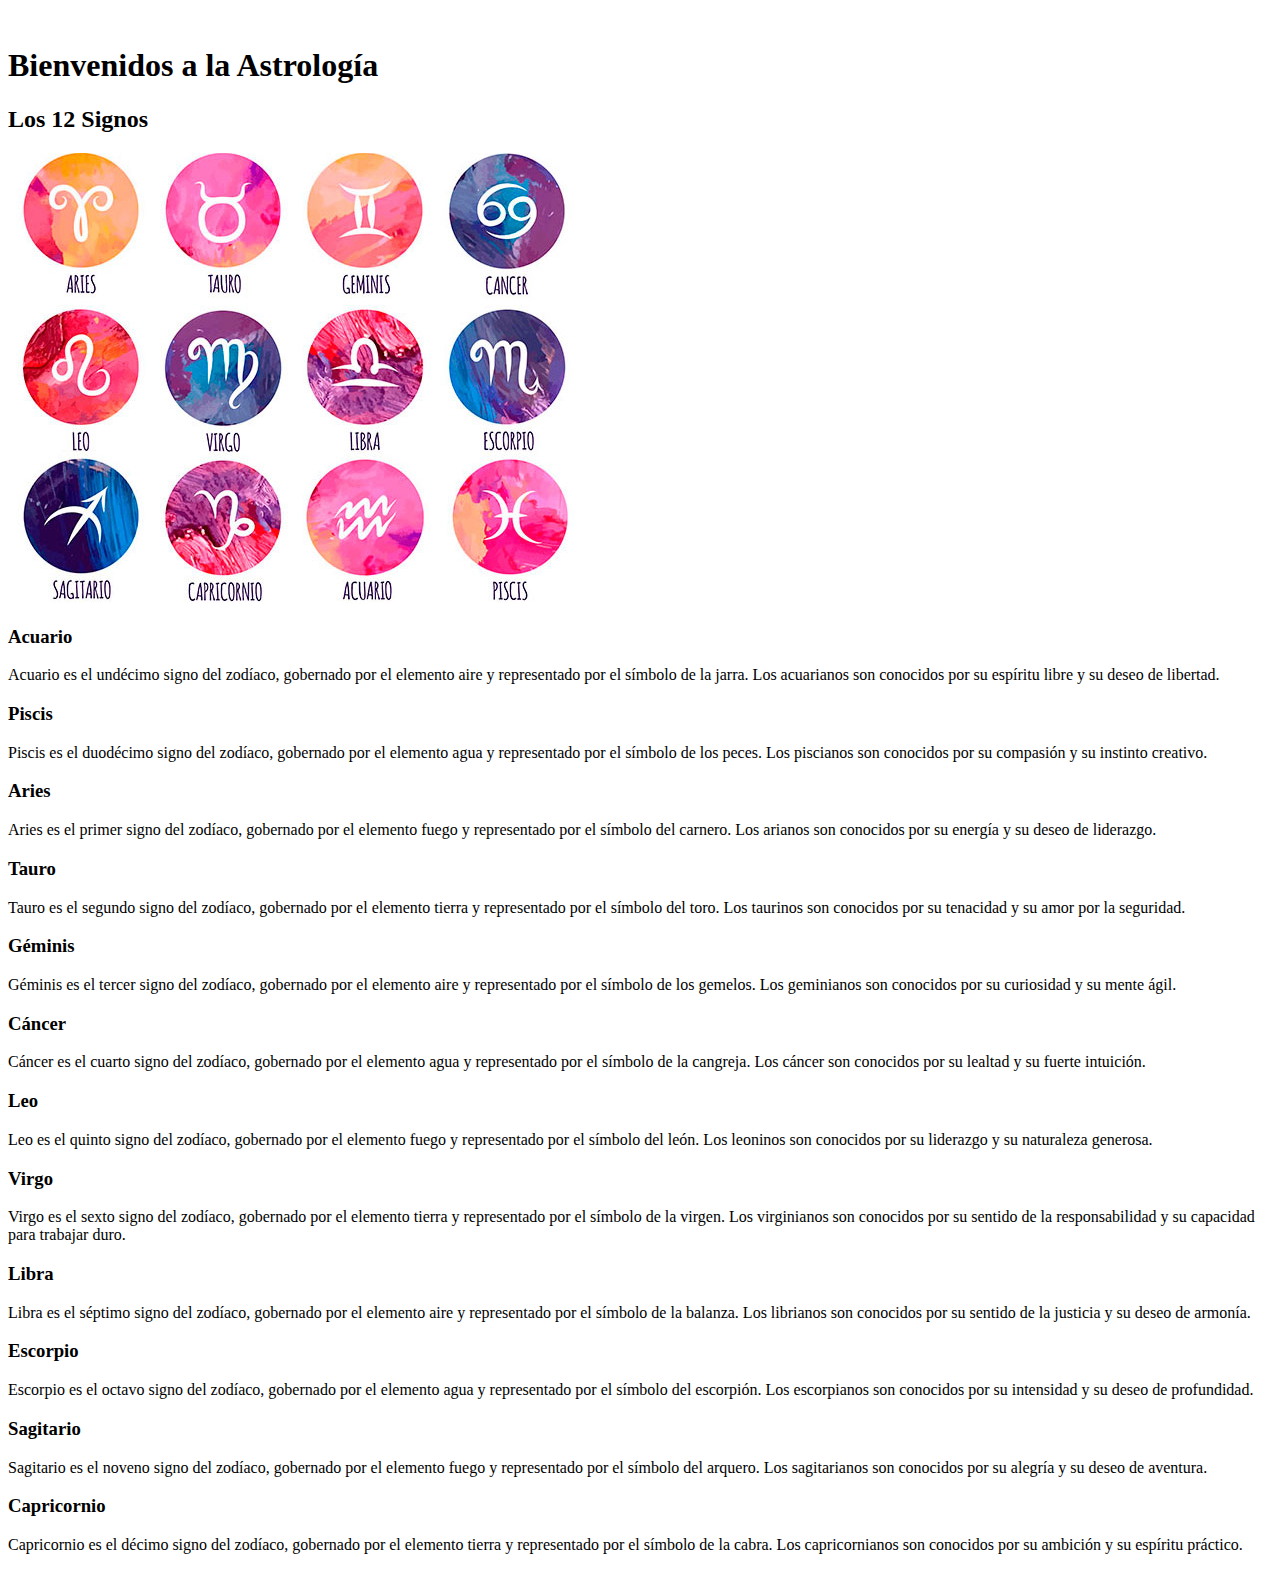
==== Index.html @ e9ffe67f "push1" ====
<!DOCTYPE html>
<html lang="en">

<head>
    <meta charset="UTF-8" />
    <meta http-equiv="X-UA-Compatible" content="IE=edge" />
    <meta name="viewport" content="width=device-width, initial-scale=1.0" />
    <title>ASTROLOGÍA</title>
</head>
<img>
<h1>Bienvenidos a la Astrología</h1>
<h2>Los 12 Signos</h2>
<img src="signos.jpg" alt="todos los signos"></img>
<h3>Acuario</h3>
<p>
    Acuario es el undécimo signo del zodíaco, gobernado por el elemento aire y representado por el símbolo de la jarra. Los acuarianos son conocidos por su espíritu libre y su deseo de libertad.
</p>
<h3>Piscis</h3>
<p>
    Piscis es el duodécimo signo del zodíaco, gobernado por el elemento agua y representado por el símbolo de los peces. Los piscianos son conocidos por su compasión y su instinto creativo.
</p>
<h3>Aries</h3>
<p>
    Aries es el primer signo del zodíaco, gobernado por el elemento fuego y representado por el símbolo del carnero. Los arianos son conocidos por su energía y su deseo de liderazgo.
</p>
<h3>Tauro</h3>
<p>
    Tauro es el segundo signo del zodíaco, gobernado por el elemento tierra y representado por el símbolo del toro. Los taurinos son conocidos por su tenacidad y su amor por la seguridad.
</p>
<h3>Géminis</h3>

<p>
    Géminis es el tercer signo del zodíaco, gobernado por el elemento aire y representado por el símbolo de los gemelos. Los geminianos son conocidos por su curiosidad y su mente ágil.
</p>
<h3>Cáncer</h3>
<p>
    Cáncer es el cuarto signo del zodíaco, gobernado por el elemento agua y representado por el símbolo de la cangreja. Los cáncer son conocidos por su lealtad y su fuerte intuición.
</p>
<h3>Leo</h3>
<p>
    Leo es el quinto signo del zodíaco, gobernado por el elemento fuego y representado por el símbolo del león. Los leoninos son conocidos por su liderazgo y su naturaleza generosa.
</p>
<h3>Virgo</h3>
<p>
    Virgo es el sexto signo del zodíaco, gobernado por el elemento tierra y representado por el símbolo de la virgen. Los virginianos son conocidos por su sentido de la responsabilidad y su capacidad para trabajar duro.
</p>
<h3>Libra</h3>
<p>
    Libra es el séptimo signo del zodíaco, gobernado por el elemento aire y representado por el símbolo de la balanza. Los librianos son conocidos por su sentido de la justicia y su deseo de armonía.
</p>
<h3>Escorpio</h3>
<p>
    Escorpio es el octavo signo del zodíaco, gobernado por el elemento agua y representado por el símbolo del escorpión. Los escorpianos son conocidos por su intensidad y su deseo de profundidad.
</p>
<h3>Sagitario</h3>
<p>
    Sagitario es el noveno signo del zodíaco, gobernado por el elemento fuego y representado por el símbolo del arquero. Los sagitarianos son conocidos por su alegría y su deseo de aventura.
</p>
<h3>Capricornio</h3>
<p>
    Capricornio es el décimo signo del zodíaco, gobernado por el elemento tierra y representado por el símbolo de la cabra. Los capricornianos son conocidos por su ambición y su espíritu práctico.
</p>
</body>

</html>
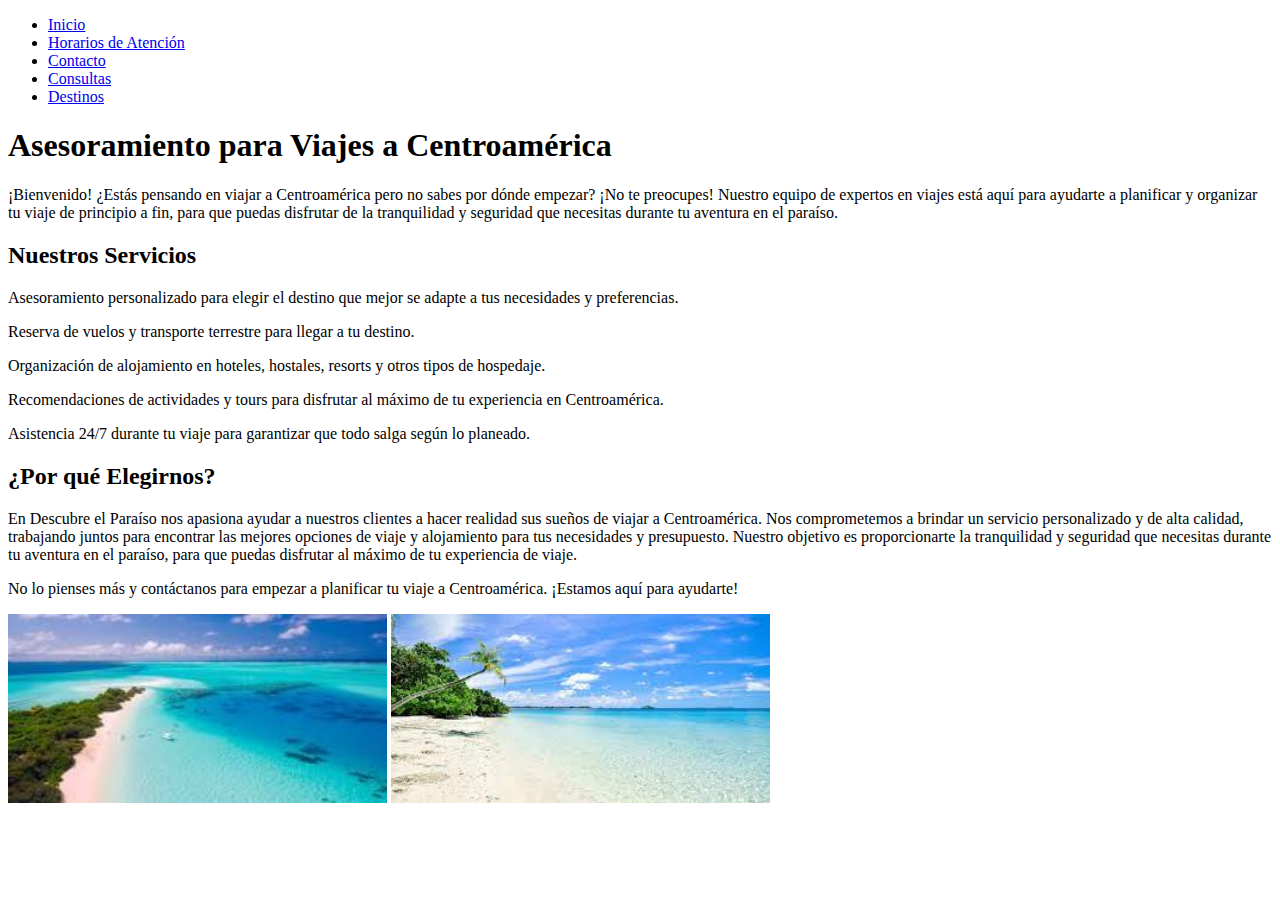
==== commit 29315c82: "push" ====
--- a/Index.html
+++ b/Index.html
@@ -5,61 +5,34 @@
     <meta charset="UTF-8" />
     <meta http-equiv="X-UA-Compatible" content="IE=edge" />
     <meta name="viewport" content="width=device-width, initial-scale=1.0" />
-    <title>ASTROLOGÍA</title>
+    <title>TURISMO</title>
 </head>
-<img>
-<h1>Bienvenidos a la Astrología</h1>
-<h2>Los 12 Signos</h2>
-<img src="signos.jpg" alt="todos los signos"></img>
-<h3>Acuario</h3>
-<p>
-    Acuario es el undécimo signo del zodíaco, gobernado por el elemento aire y representado por el símbolo de la jarra. Los acuarianos son conocidos por su espíritu libre y su deseo de libertad.
-</p>
-<h3>Piscis</h3>
-<p>
-    Piscis es el duodécimo signo del zodíaco, gobernado por el elemento agua y representado por el símbolo de los peces. Los piscianos son conocidos por su compasión y su instinto creativo.
-</p>
-<h3>Aries</h3>
-<p>
-    Aries es el primer signo del zodíaco, gobernado por el elemento fuego y representado por el símbolo del carnero. Los arianos son conocidos por su energía y su deseo de liderazgo.
-</p>
-<h3>Tauro</h3>
-<p>
-    Tauro es el segundo signo del zodíaco, gobernado por el elemento tierra y representado por el símbolo del toro. Los taurinos son conocidos por su tenacidad y su amor por la seguridad.
-</p>
-<h3>Géminis</h3>
 
-<p>
-    Géminis es el tercer signo del zodíaco, gobernado por el elemento aire y representado por el símbolo de los gemelos. Los geminianos son conocidos por su curiosidad y su mente ágil.
-</p>
-<h3>Cáncer</h3>
-<p>
-    Cáncer es el cuarto signo del zodíaco, gobernado por el elemento agua y representado por el símbolo de la cangreja. Los cáncer son conocidos por su lealtad y su fuerte intuición.
-</p>
-<h3>Leo</h3>
-<p>
-    Leo es el quinto signo del zodíaco, gobernado por el elemento fuego y representado por el símbolo del león. Los leoninos son conocidos por su liderazgo y su naturaleza generosa.
-</p>
-<h3>Virgo</h3>
-<p>
-    Virgo es el sexto signo del zodíaco, gobernado por el elemento tierra y representado por el símbolo de la virgen. Los virginianos son conocidos por su sentido de la responsabilidad y su capacidad para trabajar duro.
-</p>
-<h3>Libra</h3>
-<p>
-    Libra es el séptimo signo del zodíaco, gobernado por el elemento aire y representado por el símbolo de la balanza. Los librianos son conocidos por su sentido de la justicia y su deseo de armonía.
-</p>
-<h3>Escorpio</h3>
-<p>
-    Escorpio es el octavo signo del zodíaco, gobernado por el elemento agua y representado por el símbolo del escorpión. Los escorpianos son conocidos por su intensidad y su deseo de profundidad.
-</p>
-<h3>Sagitario</h3>
-<p>
-    Sagitario es el noveno signo del zodíaco, gobernado por el elemento fuego y representado por el símbolo del arquero. Los sagitarianos son conocidos por su alegría y su deseo de aventura.
-</p>
-<h3>Capricornio</h3>
-<p>
-    Capricornio es el décimo signo del zodíaco, gobernado por el elemento tierra y representado por el símbolo de la cabra. Los capricornianos son conocidos por su ambición y su espíritu práctico.
-</p>
+<body>
+    <nav>
+        <ul>
+            <li><a href="Index.html">Inicio</a></li>
+            <li><a href="horarios.html">Horarios de Atención</a></li>
+            <li><a href="#">Contacto</a></li>
+            <li><a href="#">Consultas</a></li>
+            <li><a href="#">Destinos</a></li>
+        </ul>
+    </nav>
+    <h1>Asesoramiento para Viajes a Centroamérica</h1>
+    <p>¡Bienvenido! ¿Estás pensando en viajar a Centroamérica pero no sabes por dónde empezar? ¡No te preocupes! Nuestro equipo de expertos en viajes está aquí para ayudarte a planificar y organizar tu viaje de principio a fin, para que puedas disfrutar
+        de la tranquilidad y seguridad que necesitas durante tu aventura en el paraíso.</p>
+    <h2>Nuestros Servicios</h2>
+    <p>Asesoramiento personalizado para elegir el destino que mejor se adapte a tus necesidades y preferencias.</p>
+    <p>Reserva de vuelos y transporte terrestre para llegar a tu destino.</p>
+    <p>Organización de alojamiento en hoteles, hostales, resorts y otros tipos de hospedaje.</p>
+    <p>Recomendaciones de actividades y tours para disfrutar al máximo de tu experiencia en Centroamérica.</p>
+    <p>Asistencia 24/7 durante tu viaje para garantizar que todo salga según lo planeado.</p>
+    <h2>¿Por qué Elegirnos?</h2>
+    <p>En Descubre el Paraíso nos apasiona ayudar a nuestros clientes a hacer realidad sus sueños de viajar a Centroamérica. Nos comprometemos a brindar un servicio personalizado y de alta calidad, trabajando juntos para encontrar las mejores opciones de
+        viaje y alojamiento para tus necesidades y presupuesto. Nuestro objetivo es proporcionarte la tranquilidad y seguridad que necesitas durante tu aventura en el paraíso, para que puedas disfrutar al máximo de tu experiencia de viaje.</p>
+    <p>No lo pienses más y contáctanos para empezar a planificar tu viaje a Centroamérica. ¡Estamos aquí para ayudarte!</p>
+    <img src="/images.jpg" alt="Playa" style="width: 30%;">
+    <img src="/images (1).jpg" alt="Playa2" style="width: 30%;">
 </body>
 
 </html>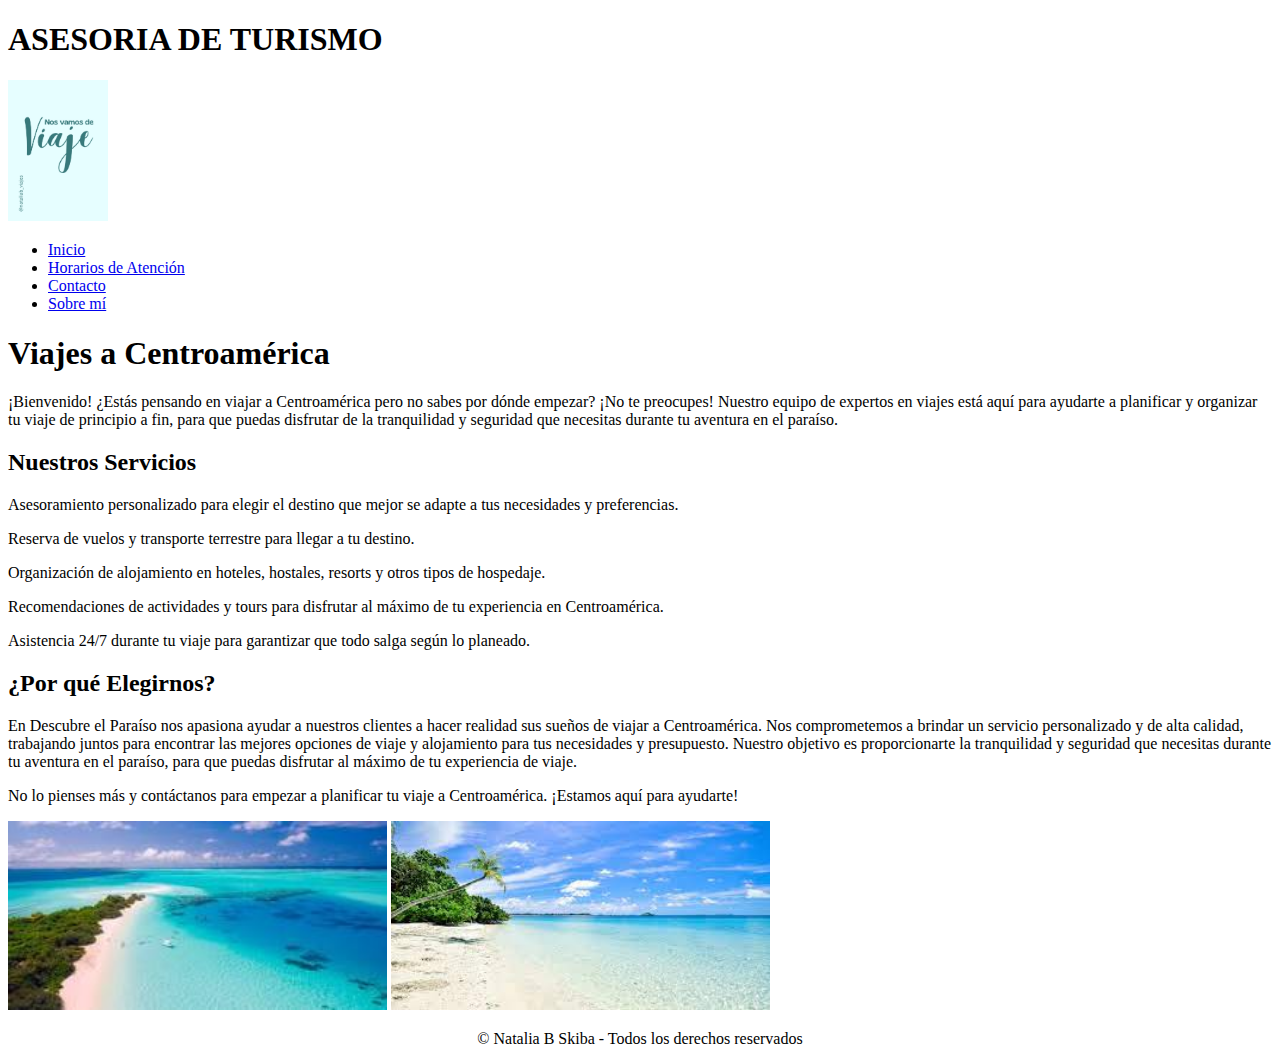
==== commit ce754a27: "push" ====
--- a/Index.html
+++ b/Index.html
@@ -9,30 +9,53 @@
 </head>
 
 <body>
-    <nav>
-        <ul>
-            <li><a href="Index.html">Inicio</a></li>
-            <li><a href="horarios.html">Horarios de Atención</a></li>
-            <li><a href="#">Contacto</a></li>
-            <li><a href="#">Consultas</a></li>
-            <li><a href="#">Destinos</a></li>
-        </ul>
-    </nav>
-    <h1>Asesoramiento para Viajes a Centroamérica</h1>
-    <p>¡Bienvenido! ¿Estás pensando en viajar a Centroamérica pero no sabes por dónde empezar? ¡No te preocupes! Nuestro equipo de expertos en viajes está aquí para ayudarte a planificar y organizar tu viaje de principio a fin, para que puedas disfrutar
-        de la tranquilidad y seguridad que necesitas durante tu aventura en el paraíso.</p>
-    <h2>Nuestros Servicios</h2>
-    <p>Asesoramiento personalizado para elegir el destino que mejor se adapte a tus necesidades y preferencias.</p>
-    <p>Reserva de vuelos y transporte terrestre para llegar a tu destino.</p>
-    <p>Organización de alojamiento en hoteles, hostales, resorts y otros tipos de hospedaje.</p>
-    <p>Recomendaciones de actividades y tours para disfrutar al máximo de tu experiencia en Centroamérica.</p>
-    <p>Asistencia 24/7 durante tu viaje para garantizar que todo salga según lo planeado.</p>
-    <h2>¿Por qué Elegirnos?</h2>
-    <p>En Descubre el Paraíso nos apasiona ayudar a nuestros clientes a hacer realidad sus sueños de viajar a Centroamérica. Nos comprometemos a brindar un servicio personalizado y de alta calidad, trabajando juntos para encontrar las mejores opciones de
-        viaje y alojamiento para tus necesidades y presupuesto. Nuestro objetivo es proporcionarte la tranquilidad y seguridad que necesitas durante tu aventura en el paraíso, para que puedas disfrutar al máximo de tu experiencia de viaje.</p>
-    <p>No lo pienses más y contáctanos para empezar a planificar tu viaje a Centroamérica. ¡Estamos aquí para ayudarte!</p>
-    <img src="/images.jpg" alt="Playa" style="width: 30%;">
-    <img src="/images (1).jpg" alt="Playa2" style="width: 30%;">
+    <header>
+        <h1>ASESORIA DE TURISMO</h1>
+        <img src="/IMAGEN HEADER.jpeg" width="100" alt="">
+        <nav>
+            <ul>
+                <li><a href="Index.html">Inicio</a></li>
+                <li><a href="horarios.html">Horarios de Atención</a></li>
+                <li><a href="contacto.html">Contacto</a></li>
+                <li><a href="sobre-mí.html">Sobre mí</a></li>
+            </ul>
+        </nav>
+    </header>
+
+    <main>
+        <section>
+            <h1>Viajes a Centroamérica</h1>
+            <p>¡Bienvenido! ¿Estás pensando en viajar a Centroamérica pero no sabes por dónde empezar? ¡No te preocupes! Nuestro equipo de expertos en viajes está aquí para ayudarte a planificar y organizar tu viaje de principio a fin, para que puedas disfrutar
+                de la tranquilidad y seguridad que necesitas durante tu aventura en el paraíso.</p>
+        </section>
+
+        <section>
+            <h2>Nuestros Servicios</h2>
+            <p>Asesoramiento personalizado para elegir el destino que mejor se adapte a tus necesidades y preferencias.</p>
+            <p>Reserva de vuelos y transporte terrestre para llegar a tu destino.</p>
+            <p>Organización de alojamiento en hoteles, hostales, resorts y otros tipos de hospedaje.</p>
+            <p>Recomendaciones de actividades y tours para disfrutar al máximo de tu experiencia en Centroamérica.</p>
+            <p>Asistencia 24/7 durante tu viaje para garantizar que todo salga según lo planeado.</p>
+        </section>
+
+        <section>
+            <h2>¿Por qué Elegirnos?</h2>
+            <p>En Descubre el Paraíso nos apasiona ayudar a nuestros clientes a hacer realidad sus sueños de viajar a Centroamérica. Nos comprometemos a brindar un servicio personalizado y de alta calidad, trabajando juntos para encontrar las mejores opciones
+                de viaje y alojamiento para tus necesidades y presupuesto. Nuestro objetivo es proporcionarte la tranquilidad y seguridad que necesitas durante tu aventura en el paraíso, para que puedas disfrutar al máximo de tu experiencia de viaje.</p>
+            <p>No lo pienses más y contáctanos para empezar a planificar tu viaje a Centroamérica. ¡Estamos aquí para ayudarte!</p>
+        </section>
+
+        <section>
+            <img src="/images.jpg" alt="Playa" style="width: 30%;">
+            <img src="/images (1).jpg" alt="Playa2" style="width: 30%;">
+        </section>
+
+    </main>
+    <footer>
+        <center>
+            <p> &copy; Natalia B Skiba - Todos los derechos reservados</p>
+        </center>
+    </footer>
 </body>
 
 </html>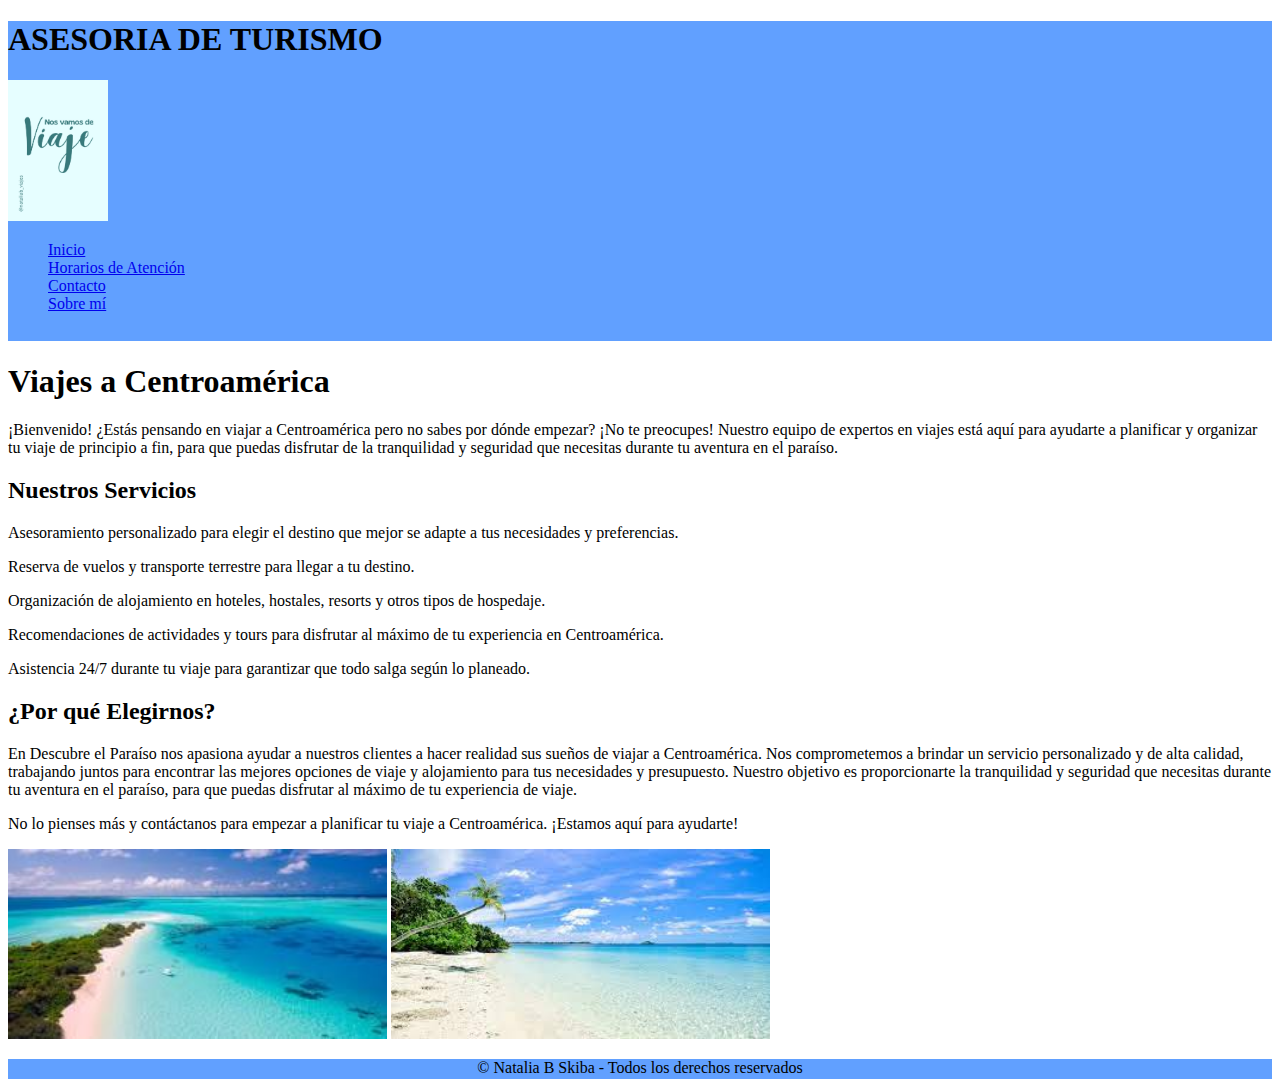
==== commit 45ff542a: "push" ====
--- a/Index.html
+++ b/Index.html
@@ -6,18 +6,19 @@
     <meta http-equiv="X-UA-Compatible" content="IE=edge" />
     <meta name="viewport" content="width=device-width, initial-scale=1.0" />
     <title>TURISMO</title>
+    <link rel="stylesheet" href="style.css" />
 </head>
 
 <body>
-    <header>
+    <header class="banner">
         <h1>ASESORIA DE TURISMO</h1>
-        <img src="/IMAGEN HEADER.jpeg" width="100" alt="">
+        <img src="./IMAGEN HEADER.jpeg" width="100" alt="" />
         <nav>
-            <ul>
-                <li><a href="Index.html">Inicio</a></li>
-                <li><a href="horarios.html">Horarios de Atención</a></li>
-                <li><a href="contacto.html">Contacto</a></li>
-                <li><a href="sobre-mí.html">Sobre mí</a></li>
+            <ul style="list-style: none">
+                <li><a href="./Index.html">Inicio</a></li>
+                <li><a href="./horarios.html">Horarios de Atención</a></li>
+                <li><a href="./contacto.html">Contacto</a></li>
+                <li><a href="./sobre-mí.html">Sobre mí</a></li>
             </ul>
         </nav>
     </header>
@@ -25,36 +26,49 @@
     <main>
         <section>
             <h1>Viajes a Centroamérica</h1>
-            <p>¡Bienvenido! ¿Estás pensando en viajar a Centroamérica pero no sabes por dónde empezar? ¡No te preocupes! Nuestro equipo de expertos en viajes está aquí para ayudarte a planificar y organizar tu viaje de principio a fin, para que puedas disfrutar
-                de la tranquilidad y seguridad que necesitas durante tu aventura en el paraíso.</p>
+            <p>
+                ¡Bienvenido! ¿Estás pensando en viajar a Centroamérica pero no sabes por dónde empezar? ¡No te preocupes! Nuestro equipo de expertos en viajes está aquí para ayudarte a planificar y organizar tu viaje de principio a fin, para que puedas disfrutar de la
+                tranquilidad y seguridad que necesitas durante tu aventura en el paraíso.
+            </p>
         </section>
 
         <section>
             <h2>Nuestros Servicios</h2>
-            <p>Asesoramiento personalizado para elegir el destino que mejor se adapte a tus necesidades y preferencias.</p>
-            <p>Reserva de vuelos y transporte terrestre para llegar a tu destino.</p>
-            <p>Organización de alojamiento en hoteles, hostales, resorts y otros tipos de hospedaje.</p>
-            <p>Recomendaciones de actividades y tours para disfrutar al máximo de tu experiencia en Centroamérica.</p>
-            <p>Asistencia 24/7 durante tu viaje para garantizar que todo salga según lo planeado.</p>
+            <p>
+                Asesoramiento personalizado para elegir el destino que mejor se adapte a tus necesidades y preferencias.
+            </p>
+            <p>
+                Reserva de vuelos y transporte terrestre para llegar a tu destino.
+            </p>
+            <p>
+                Organización de alojamiento en hoteles, hostales, resorts y otros tipos de hospedaje.
+            </p>
+            <p>
+                Recomendaciones de actividades y tours para disfrutar al máximo de tu experiencia en Centroamérica.
+            </p>
+            <p>
+                Asistencia 24/7 durante tu viaje para garantizar que todo salga según lo planeado.
+            </p>
         </section>
 
         <section>
             <h2>¿Por qué Elegirnos?</h2>
-            <p>En Descubre el Paraíso nos apasiona ayudar a nuestros clientes a hacer realidad sus sueños de viajar a Centroamérica. Nos comprometemos a brindar un servicio personalizado y de alta calidad, trabajando juntos para encontrar las mejores opciones
-                de viaje y alojamiento para tus necesidades y presupuesto. Nuestro objetivo es proporcionarte la tranquilidad y seguridad que necesitas durante tu aventura en el paraíso, para que puedas disfrutar al máximo de tu experiencia de viaje.</p>
-            <p>No lo pienses más y contáctanos para empezar a planificar tu viaje a Centroamérica. ¡Estamos aquí para ayudarte!</p>
+            <p>
+                En Descubre el Paraíso nos apasiona ayudar a nuestros clientes a hacer realidad sus sueños de viajar a Centroamérica. Nos comprometemos a brindar un servicio personalizado y de alta calidad, trabajando juntos para encontrar las mejores opciones de viaje
+                y alojamiento para tus necesidades y presupuesto. Nuestro objetivo es proporcionarte la tranquilidad y seguridad que necesitas durante tu aventura en el paraíso, para que puedas disfrutar al máximo de tu experiencia de viaje.
+            </p>
+            <p>
+                No lo pienses más y contáctanos para empezar a planificar tu viaje a Centroamérica. ¡Estamos aquí para ayudarte!
+            </p>
         </section>
 
         <section>
-            <img src="/images.jpg" alt="Playa" style="width: 30%;">
-            <img src="/images (1).jpg" alt="Playa2" style="width: 30%;">
+            <img src="./images.jpg" alt="Playa" style="width: 30%" />
+            <img src="./images (1).jpg" alt="Playa2" style="width: 30%" />
         </section>
-
     </main>
-    <footer>
-        <center>
-            <p> &copy; Natalia B Skiba - Todos los derechos reservados</p>
-        </center>
+    <footer class="bottom-bar">
+        <p>&copy; Natalia B Skiba - Todos los derechos reservados</p>
     </footer>
 </body>
 
--- a/style.css
+++ b/style.css
@@ -0,0 +1,43 @@
+/*HEADER*/
+
+.banner {
+    background-color: rgb(97, 160, 255);
+    /*color de fondo*/
+    height: 320px;
+    width: 100%;
+}
+
+
+/*FOOTER*/
+
+.bottom-bar {
+    background-color: rgb(97, 160, 255);
+    /*color de fondo*/
+    height: 20px;
+    width: 100%;
+    text-align: center;
+}
+
+
+/*CONTACTO*/
+
+.contact {
+    border: 2px solid black;
+    padding: 50px;
+}
+
+
+/*HORARIOS*/
+
+.days {
+    font-weight: bold;
+    /*Negrita*/
+    font-size: 19px;
+    color: rgb(57, 122, 125);
+}
+
+.schedules {
+    font-style: italic;
+    /*cursiva*/
+    color: rgb(57, 122, 125);
+}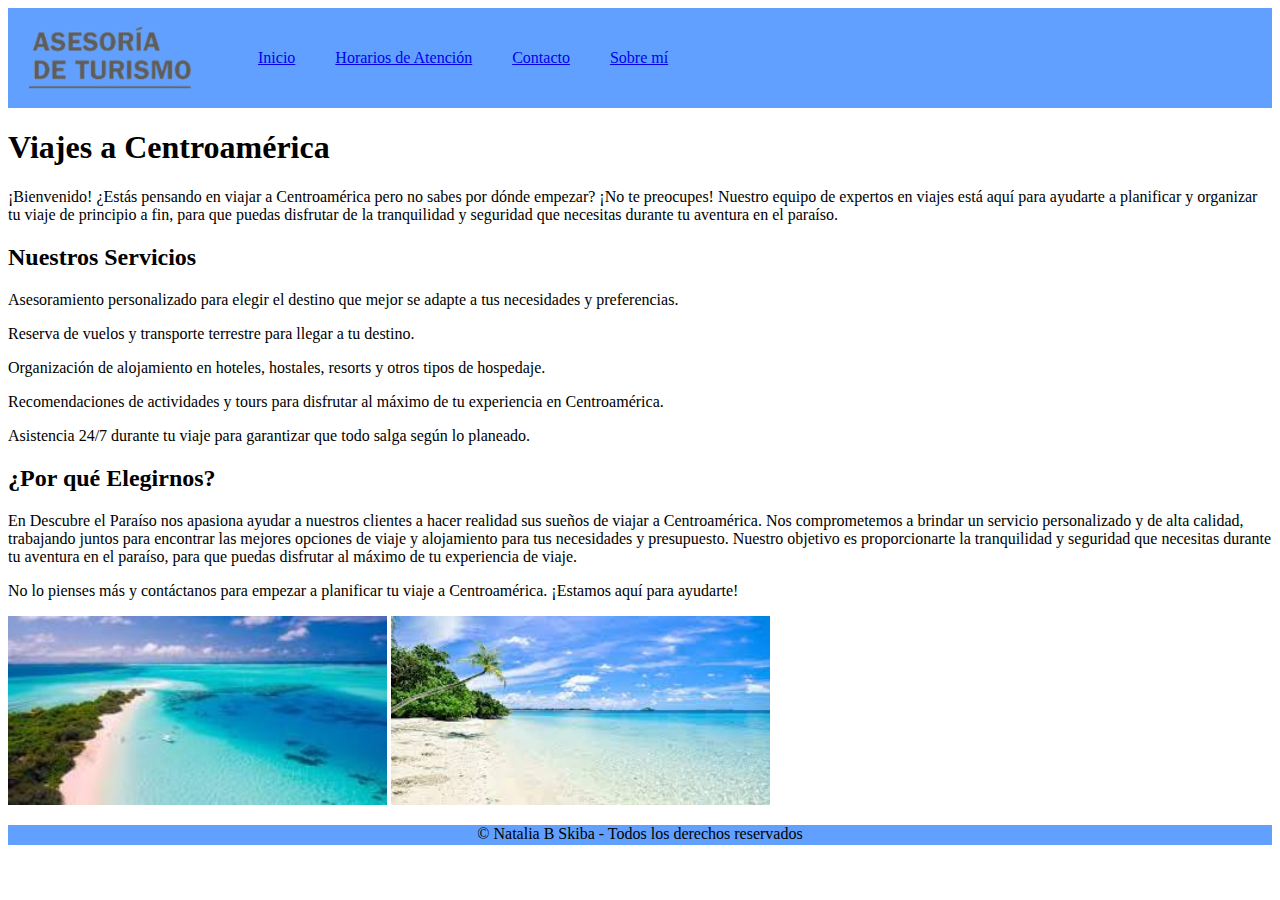
==== commit b75d73af: "push" ====
--- a/Index.html
+++ b/Index.html
@@ -11,8 +11,7 @@
 
 <body>
     <header class="banner">
-        <h1>ASESORIA DE TURISMO</h1>
-        <img src="./IMAGEN HEADER.jpeg" width="100" alt="" />
+        <img src="./ase.png" width="100" alt="" />
         <nav>
             <ul style="list-style: none">
                 <li><a href="./Index.html">Inicio</a></li>
--- a/style.css
+++ b/style.css
@@ -3,8 +3,24 @@
 .banner {
     background-color: rgb(97, 160, 255);
     /*color de fondo*/
-    height: 320px;
+    height: 100px;
     width: 100%;
+    display: flex;
+    align-items: center;
+}
+
+.banner ul {
+    list-style: none;
+    display: flex;
+    flex-direction: row;
+    /*se ponen en fila*/
+    gap: 40px;
+    /* ajusta la separación entre los elementos de la lista */
+}
+
+.banner img {
+    width: 210px;
+    height: 210px;
 }
 
 
@@ -26,13 +42,22 @@
     padding: 50px;
 }
 
+.contact button {
+    margin-top: 20px;
+    font-weight: bold;
+}
+
 
 /*HORARIOS*/
+
+.table-title {
+    font-size: 28px;
+}
 
 .days {
     font-weight: bold;
     /*Negrita*/
-    font-size: 19px;
+    font-size: 20px;
     color: rgb(57, 122, 125);
 }
 
@@ -40,4 +65,5 @@
     font-style: italic;
     /*cursiva*/
     color: rgb(57, 122, 125);
+    font-size: 17px;
 }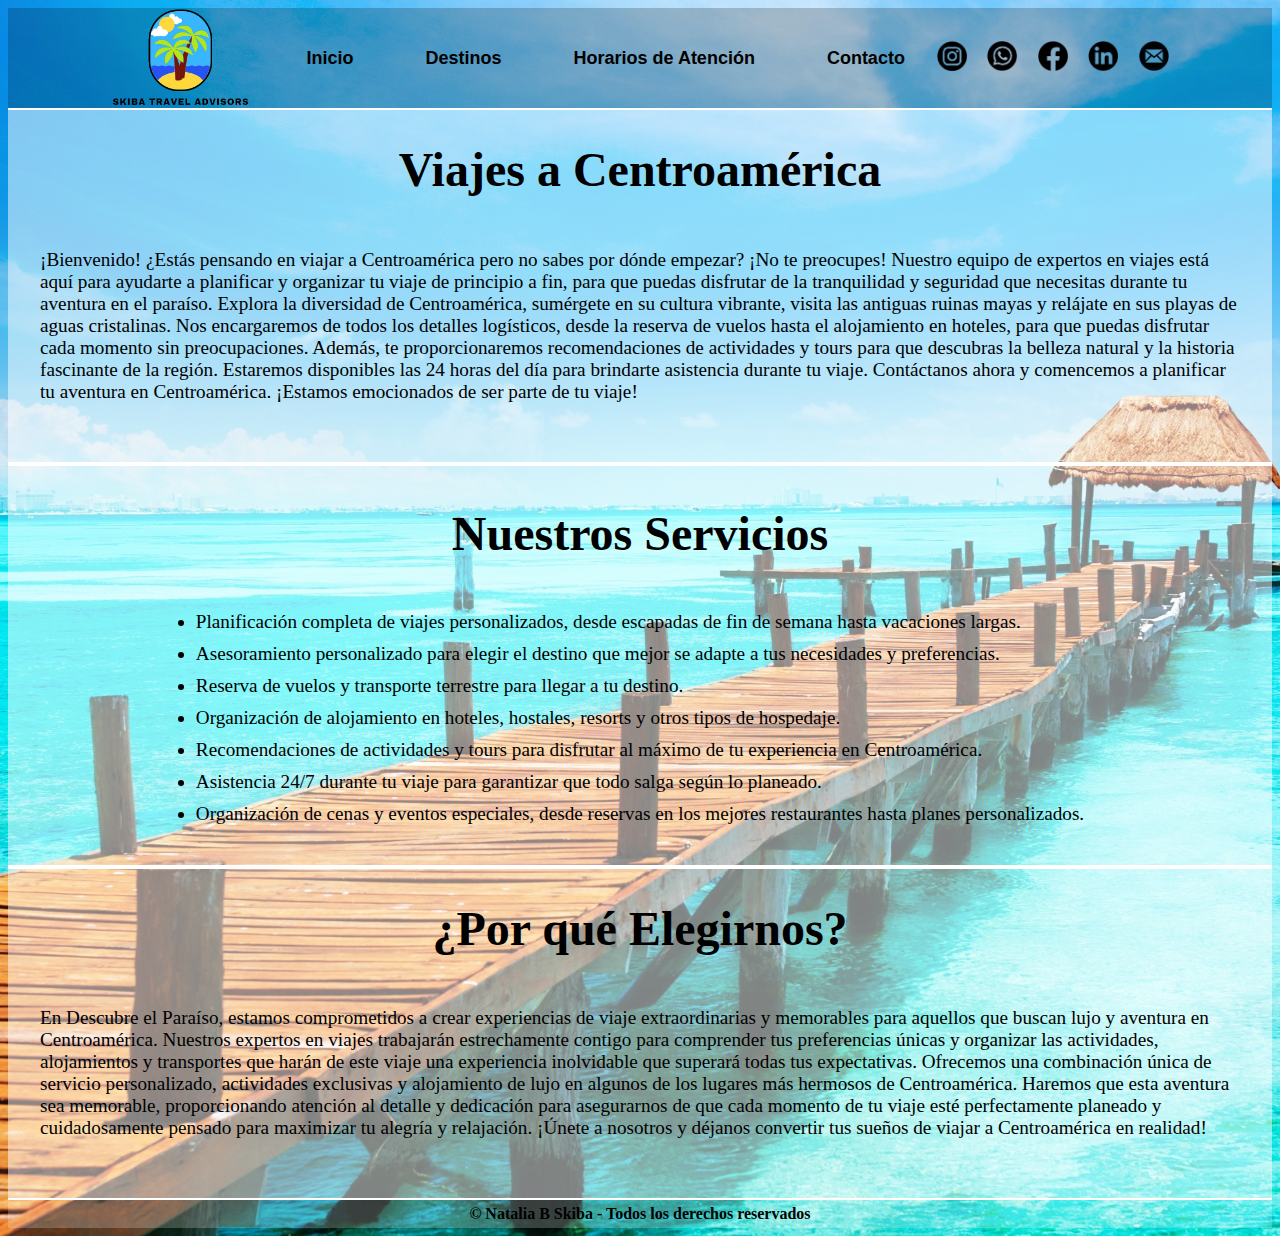
==== commit 3e469328: "push" ====
--- a/Index.html
+++ b/Index.html
@@ -7,65 +7,88 @@
     <meta name="viewport" content="width=device-width, initial-scale=1.0" />
     <title>TURISMO</title>
     <link rel="stylesheet" href="style.css" />
+    <script>
+        function saludo() {
+            var nombre = prompt("Por favor, ingresa tu nombre:");
+            if (nombre) {
+                alert("¡Bienvenido/a, " + nombre + "!");
+            } else {
+                alert("Por favor, ingresa tu nombre.");
+            }
+        }
+        saludo();
+    </script>
 </head>
 
-<body>
+<body class="background-image-index">
     <header class="banner">
-        <img src="./ase.png" width="100" alt="" />
+        <img src="./Images/travel.png" alt="" />
         <nav>
-            <ul style="list-style: none">
+            <ul>
                 <li><a href="./Index.html">Inicio</a></li>
+                <li><a href="./destinos.html">Destinos</a></li>
                 <li><a href="./horarios.html">Horarios de Atención</a></li>
                 <li><a href="./contacto.html">Contacto</a></li>
-                <li><a href="./sobre-mí.html">Sobre mí</a></li>
             </ul>
         </nav>
+        <div class="social-network">
+            <a href="https://www.instagram.com/natalia_skiba/"><img src="./Images/1.png" alt="Instagram" /></a>
+            <a href="https://wa.link/f3fde9"><img src="./Images/2.png" alt="Whatsapp" /></a>
+            <a href="https://www.facebook.com/natu.skiba"><img src="./Images/3.png" alt="Facebook" /></a>
+            <a href="https://www.linkedin.com/in/natalia-belen-skiba-376986218/"><img src="./Images/4.png" alt="Linkedin" /></a>
+            <a href="mailto:nataliaskiba076@gmail.com"><img src="./Images/5.png" alt="Email" /></a>
+        </div>
     </header>
 
     <main>
-        <section>
+        <section class="intro-section">
             <h1>Viajes a Centroamérica</h1>
             <p>
                 ¡Bienvenido! ¿Estás pensando en viajar a Centroamérica pero no sabes por dónde empezar? ¡No te preocupes! Nuestro equipo de expertos en viajes está aquí para ayudarte a planificar y organizar tu viaje de principio a fin, para que puedas disfrutar de la
-                tranquilidad y seguridad que necesitas durante tu aventura en el paraíso.
+                tranquilidad y seguridad que necesitas durante tu aventura en el paraíso. Explora la diversidad de Centroamérica, sumérgete en su cultura vibrante, visita las antiguas ruinas mayas y relájate en sus playas de aguas cristalinas. Nos encargaremos
+                de todos los detalles logísticos, desde la reserva de vuelos hasta el alojamiento en hoteles, para que puedas disfrutar cada momento sin preocupaciones. Además, te proporcionaremos recomendaciones de actividades y tours para que descubras
+                la belleza natural y la historia fascinante de la región. Estaremos disponibles las 24 horas del día para brindarte asistencia durante tu viaje. Contáctanos ahora y comencemos a planificar tu aventura en Centroamérica. ¡Estamos emocionados
+                de ser parte de tu viaje!
             </p>
         </section>
+        <section class="services-section">
+            <h2>Nuestros Servicios</h2>
+            <ul>
+                <li>
+                    Planificación completa de viajes personalizados, desde escapadas de fin de semana hasta vacaciones largas.
+                </li>
+                <li>
+                    Asesoramiento personalizado para elegir el destino que mejor se adapte a tus necesidades y preferencias.
+                </li>
+                <li>
+                    Reserva de vuelos y transporte terrestre para llegar a tu destino.
+                </li>
+                <li>
+                    Organización de alojamiento en hoteles, hostales, resorts y otros tipos de hospedaje.
+                </li>
+                <li>
+                    Recomendaciones de actividades y tours para disfrutar al máximo de tu experiencia en Centroamérica.
+                </li>
+                <li>
+                    Asistencia 24/7 durante tu viaje para garantizar que todo salga según lo planeado.
+                </li>
+                <li>
+                    Organización de cenas y eventos especiales, desde reservas en los mejores restaurantes hasta planes personalizados.
+                </li>
+            </ul>
+        </section>
 
-        <section>
-            <h2>Nuestros Servicios</h2>
+        <section class="intro-section">
+            <h1>¿Por qué Elegirnos?</h1>
             <p>
-                Asesoramiento personalizado para elegir el destino que mejor se adapte a tus necesidades y preferencias.
-            </p>
-            <p>
-                Reserva de vuelos y transporte terrestre para llegar a tu destino.
-            </p>
-            <p>
-                Organización de alojamiento en hoteles, hostales, resorts y otros tipos de hospedaje.
-            </p>
-            <p>
-                Recomendaciones de actividades y tours para disfrutar al máximo de tu experiencia en Centroamérica.
-            </p>
-            <p>
-                Asistencia 24/7 durante tu viaje para garantizar que todo salga según lo planeado.
+                En Descubre el Paraíso, estamos comprometidos a crear experiencias de viaje extraordinarias y memorables para aquellos que buscan lujo y aventura en Centroamérica. Nuestros expertos en viajes trabajarán estrechamente contigo para comprender tus preferencias
+                únicas y organizar las actividades, alojamientos y transportes que harán de este viaje una experiencia inolvidable que superará todas tus expectativas. Ofrecemos una combinación única de servicio personalizado, actividades exclusivas y
+                alojamiento de lujo en algunos de los lugares más hermosos de Centroamérica. Haremos que esta aventura sea memorable, proporcionando atención al detalle y dedicación para asegurarnos de que cada momento de tu viaje esté perfectamente planeado
+                y cuidadosamente pensado para maximizar tu alegría y relajación. ¡Únete a nosotros y déjanos convertir tus sueños de viajar a Centroamérica en realidad!
             </p>
         </section>
+    </main>
 
-        <section>
-            <h2>¿Por qué Elegirnos?</h2>
-            <p>
-                En Descubre el Paraíso nos apasiona ayudar a nuestros clientes a hacer realidad sus sueños de viajar a Centroamérica. Nos comprometemos a brindar un servicio personalizado y de alta calidad, trabajando juntos para encontrar las mejores opciones de viaje
-                y alojamiento para tus necesidades y presupuesto. Nuestro objetivo es proporcionarte la tranquilidad y seguridad que necesitas durante tu aventura en el paraíso, para que puedas disfrutar al máximo de tu experiencia de viaje.
-            </p>
-            <p>
-                No lo pienses más y contáctanos para empezar a planificar tu viaje a Centroamérica. ¡Estamos aquí para ayudarte!
-            </p>
-        </section>
-
-        <section>
-            <img src="./images.jpg" alt="Playa" style="width: 30%" />
-            <img src="./images (1).jpg" alt="Playa2" style="width: 30%" />
-        </section>
-    </main>
     <footer class="bottom-bar">
         <p>&copy; Natalia B Skiba - Todos los derechos reservados</p>
     </footer>
--- a/style.css
+++ b/style.css
@@ -1,69 +1,329 @@
+/*INDEX*/
+
+.background-image-index {
+    background-image: url("./Images/sea-water-nature-shore-sky-calm-834827-wallhere.com.jpg");
+    background-size: cover;
+    background-position: center center;
+    background-repeat: no-repeat;
+}
+
+.intro-section {
+    background-color: rgba(255, 255, 255, 0.5);
+    color: black;
+    text-align: center;
+    padding: 0 0 40px;
+    border-top: 2px solid white;
+    border-bottom: 2px solid white;
+}
+
+.intro-section h1 {
+    font-size: 3rem;
+}
+
+.intro-section p {
+    font-size: 1.2rem;
+    display: inline-block;
+    text-align: left;
+    margin-left: 2rem;
+    margin-right: 2rem;
+}
+
+.services-section {
+    border-top: 2px solid white;
+    border-bottom: 2px solid white;
+    text-align: center;
+    padding: 0 0 30px;
+    color: black;
+    font-weight: 500;
+    background-color: rgba(255, 255, 255, 0.5);
+}
+
+.services-section h2 {
+    position: relative;
+    font-size: 3rem;
+    margin-bottom: 50px;
+}
+
+.services-section ul {
+    list-style: disc;
+    padding: 0;
+    margin: 0;
+    display: inline-block;
+    text-align: left;
+}
+
+.services-section li {
+    margin-bottom: 10px;
+    font-size: 1.2rem;
+}
+
+
 /*HEADER*/
 
 .banner {
-    background-color: rgb(97, 160, 255);
-    /*color de fondo*/
+    background-color: rgba(0, 0, 0, 0.2);
     height: 100px;
     width: 100%;
     display: flex;
     align-items: center;
+    justify-content: center;
+    font-family: "Barlow Condensed", Arial, sans-serif;
 }
 
 .banner ul {
     list-style: none;
     display: flex;
-    flex-direction: row;
-    /*se ponen en fila*/
     gap: 40px;
-    /* ajusta la separación entre los elementos de la lista */
+}
+
+.banner ul li a {
+    text-decoration: none;
+    color: black;
+    font-size: 18px;
+    font-weight: bold;
+    margin: 1rem;
 }
 
 .banner img {
-    width: 210px;
-    height: 210px;
+    width: 8.7rem;
+    max-width: 100%;
+    display: inline-block;
+    margin-top: 1rem;
+}
+
+.social-network img {
+    width: 30px;
+    display: flex-end;
+    margin: 0;
+    padding-left: 1rem;
+}
+
+@media (max-width: 768px) {
+    .banner {
+        height: auto;
+    }
+    .banner ul {
+        flex-direction: column;
+    }
 }
 
 
 /*FOOTER*/
 
 .bottom-bar {
-    background-color: rgb(97, 160, 255);
-    /*color de fondo*/
-    height: 20px;
-    width: 100%;
-    text-align: center;
-}
-
-
-/*CONTACTO*/
-
-.contact {
-    border: 2px solid black;
-    padding: 50px;
-}
-
-.contact button {
-    margin-top: 20px;
-    font-weight: bold;
+    width: 100%;
+    background-color: rgba(255, 255, 255, 0.219);
+    text-align: center;
+    color: black;
+    font-weight: bold;
+    font-size: 1rem;
+}
+
+.bottom-bar p {
+    margin: 0;
+    padding: 5px;
+    text-align: center;
 }
 
 
 /*HORARIOS*/
 
-.table-title {
-    font-size: 28px;
+.background-image-horarios {
+    background-image: url("./Images/playa2.jpg");
+    background-size: cover;
+    background-position: center center;
+    background-repeat: no-repeat;
+}
+
+.title {
+    text-align: center;
+    color: #fff;
+    font-size: 4rem;
+    font-weight: bold;
+    text-shadow: -1px -1px 0 #000, 1px -1px 0 #000, -1px 1px 0 #000, 1px 1px 0 #000;
+}
+
+.table-gen {
+    border: 3px solid #7fbabd;
+    border-radius: 10px;
+    background-color: rgba(78, 63, 44, 0.541);
+    text-align: center;
+    width: 80%;
+    height: 300px;
+    margin-bottom: 7.5rem;
+    margin-top: 4rem;
+    margin-left: auto;
+    margin-right: auto;
 }
 
 .days {
     font-weight: bold;
-    /*Negrita*/
-    font-size: 20px;
-    color: rgb(57, 122, 125);
+    font-size: 3rem;
+    color: #fff;
+    text-shadow: -1px -1px 0 #000, 1px -1px 0 #000, -1px 1px 0 #000, 1px 1px 0 #000;
 }
 
 .schedules {
     font-style: italic;
-    /*cursiva*/
-    color: rgb(57, 122, 125);
-    font-size: 17px;
+    color: #fff;
+    font-size: 2rem;
+}
+
+@media (max-width: 768px) {
+    .table-gen {
+        width: 50%;
+        height: 200px;
+        margin-bottom: 7.5rem;
+        margin-top: 4rem;
+        margin-left: auto;
+        margin-right: auto;
+    }
+    .days {
+        font-size: 1.5rem;
+    }
+    .schedules {
+        font-size: 0.8rem;
+    }
+}
+
+
+/*CONTACT*/
+
+.background-image-contact {
+    background-image: url("./Images/playa3.jpg");
+    background-size: cover;
+    background-position: center center;
+    background-repeat: no-repeat;
+}
+
+center h1 {
+    position: relative;
+    color: white;
+    background-color: rgba(30, 30, 30, 0.5);
+    width: 50%;
+    border-radius: 10px;
+    top: 1rem;
+}
+
+.form {
+    width: 50%;
+    margin: 10px auto;
+    background-color: rgba(30, 30, 30, 0.5);
+    padding: 30px;
+    border-radius: 5px;
+}
+
+.form-check {
+    display: inline-block;
+    margin-right: 10%;
+}
+
+.form h3 {
+    color: white;
+    font-weight: 500;
+    padding: 10px;
+    border-radius: 5px;
+}
+
+.form label {
+    color: white;
+    display: inline-block;
+    font-weight: bold;
+}
+
+.form input,
+.form textarea {
+    width: 100%;
+    padding: 10px;
+    border: 1px solid #ccc;
+}
+
+.form button {
+    width: 100%;
+    background: #3f7a7d;
+    color: white;
+    padding: 10px;
+    border: 0;
+}
+
+.form .form-group .form-check-input {
+    margin: 0;
+    width: 6px;
+    text-align: center;
+    justify-content: center;
+}
+
+.form textarea {
+    height: 120px;
+}
+
+
+/*DESTINOS*/
+
+.background-image-destinos {
+    background-image: url("./ImageS/playa6.jpg");
+    background-size: cover;
+    background-position: center center;
+    background-repeat: no-repeat;
+}
+
+.grid-container {
+    display: grid;
+    grid-template-columns: repeat(2, 1fr);
+    grid-gap: 2rem;
+    justify-content: center;
+    margin: 2rem;
+}
+
+.card {
+    border-radius: 10px;
+    overflow: hidden;
+    transition: transform 0.5s ease;
+    box-shadow: 0 5px 15px rgba(85, 67, 44, 0.932);
+    color: #ccc;
+    text-align: center;
+    width: 100%;
+    cursor: pointer;
+}
+
+.card:hover {
+    transform: translateY(-10px);
+}
+
+.card img {
+    width: 100%;
+    height: 370px;
+    object-fit: cover;
+    transition: transform 0.5s ease;
+}
+
+.card:hover img {
+    transform: scale(1.1);
+}
+
+.caribe {
+    background: linear-gradient(rgba(0, 0, 0, 0.5), rgba(0, 0, 0, 0.5)), url("./wave_transp.png");
+    background-repeat: no-repeat;
+    background-size: 100%;
+    animation: wave 7s ease-in-out infinite;
+}
+
+@media (max-width: 768px) {
+    .grid-container {
+        grid-template-columns: 1fr;
+        /* Cambia a una sola columna */
+        grid-gap: 1rem;
+        /* Ajusta el espacio entre elementos */
+    }
+}
+
+.contact ul {
+    margin-top: 18px;
+}
+
+.social-network-contact img {
+    width: 2rem;
+    display: flex-end;
+    margin-bottom: 20px;
+    margin-left: 1rem;
 }